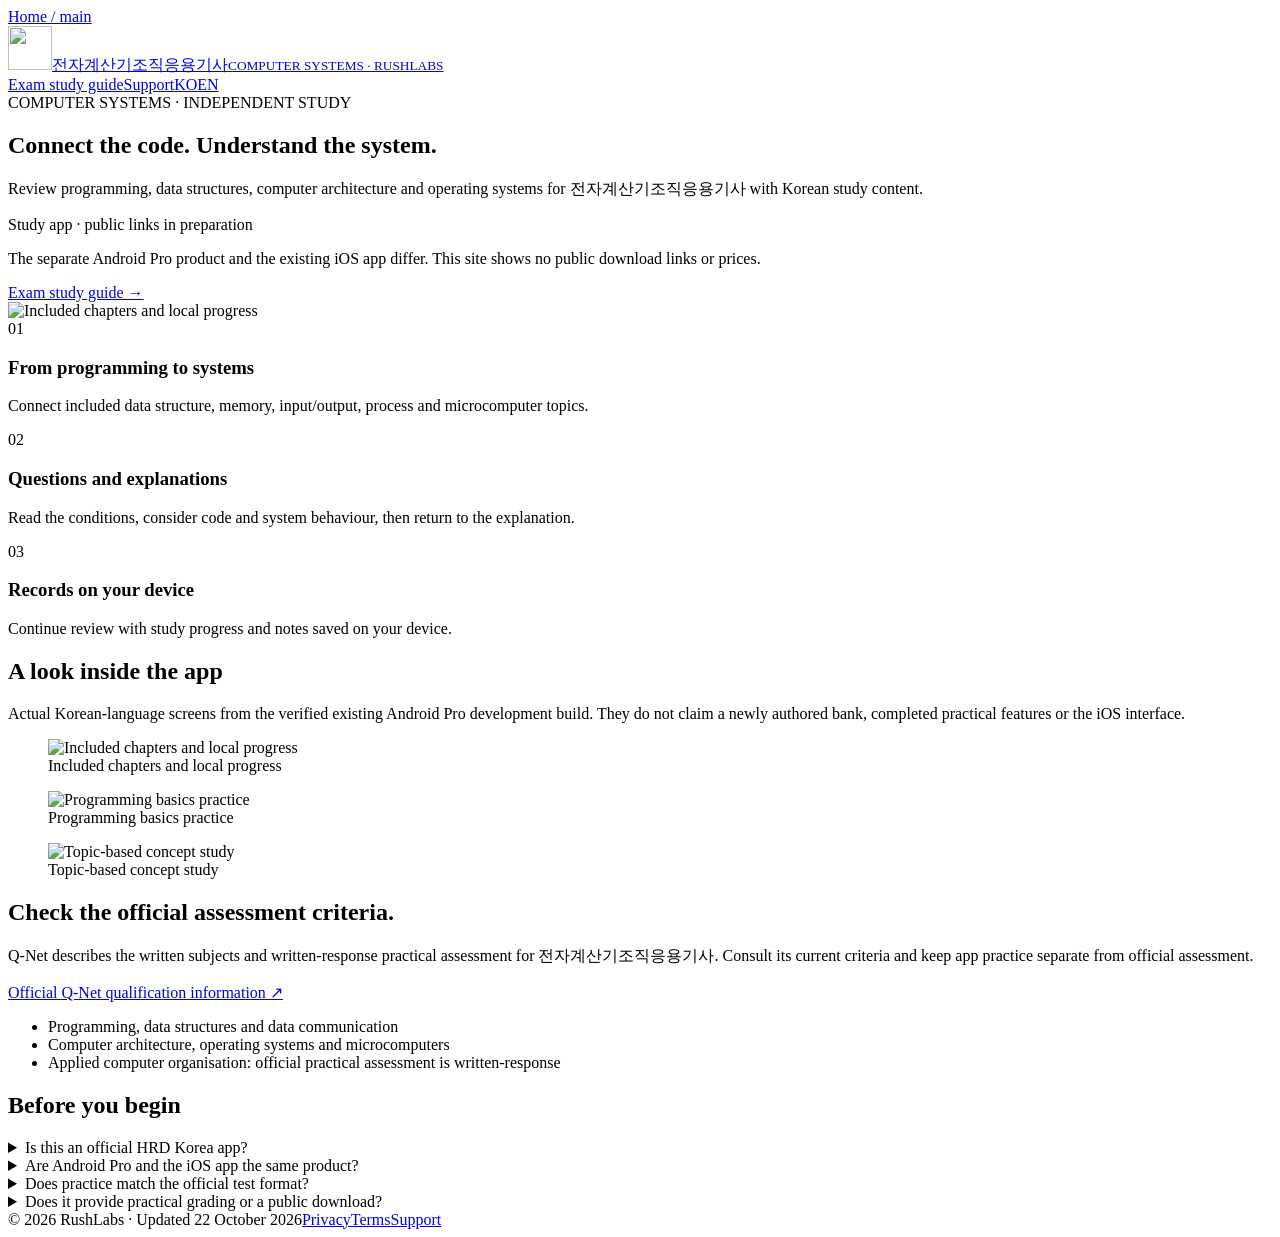
==== en/index.html @ a1891ecc "Publish app-specific Korean computer organisation study and support site" ====
<!doctype html><html lang="en"><head><meta charset="utf-8"><meta name="viewport" content="width=device-width,initial-scale=1"><title>Connect the code. Understand the system. · 전자계산기조직응용기사 필기·실기 Pro</title><meta name="description" content="Review programming, data structures, computer architecture and operating systems for 전자계산기조직응용기사 with Korean study content."><link rel="canonical" href="https://mcyj.github.io/500-kor-0010-web/en/"><link rel="alternate" hreflang="ko" href="https://mcyj.github.io/500-kor-0010-web/ko/"><link rel="alternate" hreflang="en" href="https://mcyj.github.io/500-kor-0010-web/en/"><link rel="alternate" hreflang="x-default" href="https://mcyj.github.io/500-kor-0010-web/ko/"><meta property="og:title" content="Connect the code. Understand the system."><meta property="og:description" content="Review programming, data structures, computer architecture and operating systems for 전자계산기조직응용기사 with Korean study content."><meta property="og:type" content="website"><meta property="og:url" content="https://mcyj.github.io/500-kor-0010-web/en/"><meta property="og:image" content="https://mcyj.github.io/500-kor-0010-web/assets/icon.png"><link rel="icon" href="/500-kor-0010-web/assets/icon.png"><link rel="stylesheet" href="/500-kor-0010-web/assets/style.css"><meta name="theme-color" content="#172f38"></head><body><a class="skip" href="#main">Home / main</a><header><a class="brand" href="/500-kor-0010-web/en/"><img src="/500-kor-0010-web/assets/icon.png" alt="" width="44" height="44"><span>전자계산기조직응용기사<small>COMPUTER SYSTEMS · RUSHLABS</small></span></a><nav aria-label="Navigation"><a href="/500-kor-0010-web/en/guide/">Exam study guide</a><a href="/500-kor-0010-web/en/support/">Support</a><span class="language"><a href="/500-kor-0010-web/ko/" lang="ko" hreflang="ko">KO</a><a href="/500-kor-0010-web/en/" lang="en" hreflang="en" aria-current="page">EN</a></span></nav></header><main id="main"><section class="hero"><div><div class="eyebrow">COMPUTER SYSTEMS · INDEPENDENT STUDY</div><h1>Connect the code. Understand the system.</h1><p class="lead">Review programming, data structures, computer architecture and operating systems for 전자계산기조직응용기사 with Korean study content.</p><span class="status" role="status">Study app · public links in preparation</span><p class="note">The separate Android Pro product and the existing iOS app differ. This site shows no public download links or prices.</p><a class="text-link" href="/500-kor-0010-web/en/guide/">Exam study guide →</a></div><div class="hero-art"><div class="phone"><img src="/500-kor-0010-web/assets/app-home.png" alt="Included chapters and local progress" width="720" height="1280" fetchpriority="high"></div></div></section><section class="section features"><article class="feature"><div class="number">01</div><h3>From programming to systems</h3><p>Connect included data structure, memory, input/output, process and microcomputer topics.</p></article><article class="feature"><div class="number">02</div><h3>Questions and explanations</h3><p>Read the conditions, consider code and system behaviour, then return to the explanation.</p></article><article class="feature"><div class="number">03</div><h3>Records on your device</h3><p>Continue review with study progress and notes saved on your device.</p></article></section><section class="section"><h2>A look inside the app</h2><p class="lead">Actual Korean-language screens from the verified existing Android Pro development build. They do not claim a newly authored bank, completed practical features or the iOS interface.</p><div class="screens"><figure class="screen"><img src="/500-kor-0010-web/assets/app-home.png" loading="lazy" width="720" height="1280" alt="Included chapters and local progress"><figcaption>Included chapters and local progress</figcaption></figure><figure class="screen"><img src="/500-kor-0010-web/assets/app-question.png" loading="lazy" width="720" height="1280" alt="Programming basics practice"><figcaption>Programming basics practice</figcaption></figure><figure class="screen"><img src="/500-kor-0010-web/assets/app-study.png" loading="lazy" width="720" height="1280" alt="Topic-based concept study"><figcaption>Topic-based concept study</figcaption></figure></div></section><section class="section"><div class="exam"><div><h2>Check the official assessment criteria.</h2><p>Q-Net describes the written subjects and written-response practical assessment for 전자계산기조직응용기사. Consult its current criteria and keep app practice separate from official assessment.</p><a href="https://www.q-net.or.kr/crf005.do?id=crf00503s02&jmCd=1322&jmInfoDivCcd=B0" rel="noopener">Official Q-Net qualification information ↗</a></div><ul><li>Programming, data structures and data communication</li><li>Computer architecture, operating systems and microcomputers</li><li>Applied computer organisation: official practical assessment is written-response</li></ul></div></section><section class="section"><h2>Before you begin</h2><details><summary>Is this an official HRD Korea app?</summary><p>No. RushLabs provides an independent study aid. It does not register candidates, award qualifications or make official pass decisions.</p></details><details><summary>Are Android Pro and the iOS app the same product?</summary><p>Android Pro is a separate paid product; iOS uses an update to the existing app. Purchases or subscriptions do not automatically transfer between these products or platforms.</p></details><details><summary>Does practice match the official test format?</summary><p>The included content and shown app screens are Korean. App question counts, practice structure and scores may differ from the official examination. Practice results are not official pass decisions.</p></details><details><summary>Does it provide practical grading or a public download?</summary><p>It does not provide official practical grading or hands-on certification. We do not create download links before verified public availability, and this site shows no prices.</p></details></section></main><footer><span>© 2026 RushLabs · Updated 22 October 2026</span><span class="footer-links"><a href="/500-kor-0010-web/en/privacy/">Privacy</a><a href="/500-kor-0010-web/en/terms/">Terms</a><a href="/500-kor-0010-web/en/support/">Support</a></span></footer></body></html>
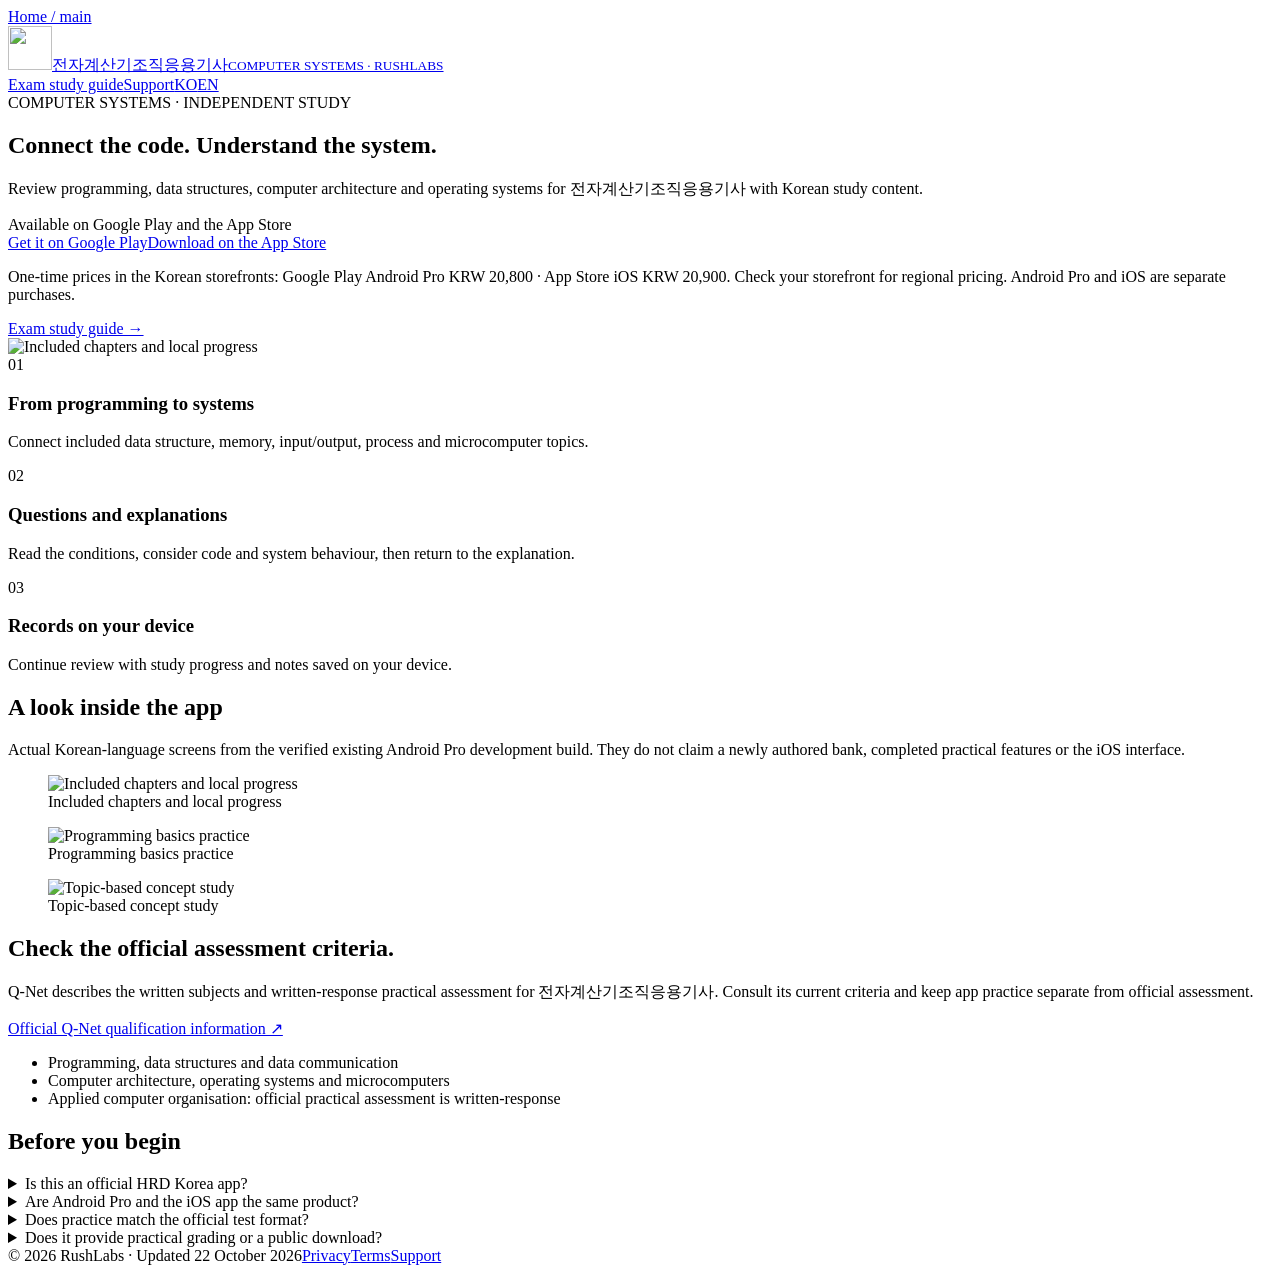
==== commit 90ae0919: "Link verified public paid apps and show storefront-specific prices" ====
--- a/en/index.html
+++ b/en/index.html
@@ -1 +1 @@
-<!doctype html><html lang="en"><head><meta charset="utf-8"><meta name="viewport" content="width=device-width,initial-scale=1"><title>Connect the code. Understand the system. · 전자계산기조직응용기사 필기·실기 Pro</title><meta name="description" content="Review programming, data structures, computer architecture and operating systems for 전자계산기조직응용기사 with Korean study content."><link rel="canonical" href="https://mcyj.github.io/500-kor-0010-web/en/"><link rel="alternate" hreflang="ko" href="https://mcyj.github.io/500-kor-0010-web/ko/"><link rel="alternate" hreflang="en" href="https://mcyj.github.io/500-kor-0010-web/en/"><link rel="alternate" hreflang="x-default" href="https://mcyj.github.io/500-kor-0010-web/ko/"><meta property="og:title" content="Connect the code. Understand the system."><meta property="og:description" content="Review programming, data structures, computer architecture and operating systems for 전자계산기조직응용기사 with Korean study content."><meta property="og:type" content="website"><meta property="og:url" content="https://mcyj.github.io/500-kor-0010-web/en/"><meta property="og:image" content="https://mcyj.github.io/500-kor-0010-web/assets/icon.png"><link rel="icon" href="/500-kor-0010-web/assets/icon.png"><link rel="stylesheet" href="/500-kor-0010-web/assets/style.css"><meta name="theme-color" content="#172f38"></head><body><a class="skip" href="#main">Home / main</a><header><a class="brand" href="/500-kor-0010-web/en/"><img src="/500-kor-0010-web/assets/icon.png" alt="" width="44" height="44"><span>전자계산기조직응용기사<small>COMPUTER SYSTEMS · RUSHLABS</small></span></a><nav aria-label="Navigation"><a href="/500-kor-0010-web/en/guide/">Exam study guide</a><a href="/500-kor-0010-web/en/support/">Support</a><span class="language"><a href="/500-kor-0010-web/ko/" lang="ko" hreflang="ko">KO</a><a href="/500-kor-0010-web/en/" lang="en" hreflang="en" aria-current="page">EN</a></span></nav></header><main id="main"><section class="hero"><div><div class="eyebrow">COMPUTER SYSTEMS · INDEPENDENT STUDY</div><h1>Connect the code. Understand the system.</h1><p class="lead">Review programming, data structures, computer architecture and operating systems for 전자계산기조직응용기사 with Korean study content.</p><span class="status" role="status">Study app · public links in preparation</span><p class="note">The separate Android Pro product and the existing iOS app differ. This site shows no public download links or prices.</p><a class="text-link" href="/500-kor-0010-web/en/guide/">Exam study guide →</a></div><div class="hero-art"><div class="phone"><img src="/500-kor-0010-web/assets/app-home.png" alt="Included chapters and local progress" width="720" height="1280" fetchpriority="high"></div></div></section><section class="section features"><article class="feature"><div class="number">01</div><h3>From programming to systems</h3><p>Connect included data structure, memory, input/output, process and microcomputer topics.</p></article><article class="feature"><div class="number">02</div><h3>Questions and explanations</h3><p>Read the conditions, consider code and system behaviour, then return to the explanation.</p></article><article class="feature"><div class="number">03</div><h3>Records on your device</h3><p>Continue review with study progress and notes saved on your device.</p></article></section><section class="section"><h2>A look inside the app</h2><p class="lead">Actual Korean-language screens from the verified existing Android Pro development build. They do not claim a newly authored bank, completed practical features or the iOS interface.</p><div class="screens"><figure class="screen"><img src="/500-kor-0010-web/assets/app-home.png" loading="lazy" width="720" height="1280" alt="Included chapters and local progress"><figcaption>Included chapters and local progress</figcaption></figure><figure class="screen"><img src="/500-kor-0010-web/assets/app-question.png" loading="lazy" width="720" height="1280" alt="Programming basics practice"><figcaption>Programming basics practice</figcaption></figure><figure class="screen"><img src="/500-kor-0010-web/assets/app-study.png" loading="lazy" width="720" height="1280" alt="Topic-based concept study"><figcaption>Topic-based concept study</figcaption></figure></div></section><section class="section"><div class="exam"><div><h2>Check the official assessment criteria.</h2><p>Q-Net describes the written subjects and written-response practical assessment for 전자계산기조직응용기사. Consult its current criteria and keep app practice separate from official assessment.</p><a href="https://www.q-net.or.kr/crf005.do?id=crf00503s02&jmCd=1322&jmInfoDivCcd=B0" rel="noopener">Official Q-Net qualification information ↗</a></div><ul><li>Programming, data structures and data communication</li><li>Computer architecture, operating systems and microcomputers</li><li>Applied computer organisation: official practical assessment is written-response</li></ul></div></section><section class="section"><h2>Before you begin</h2><details><summary>Is this an official HRD Korea app?</summary><p>No. RushLabs provides an independent study aid. It does not register candidates, award qualifications or make official pass decisions.</p></details><details><summary>Are Android Pro and the iOS app the same product?</summary><p>Android Pro is a separate paid product; iOS uses an update to the existing app. Purchases or subscriptions do not automatically transfer between these products or platforms.</p></details><details><summary>Does practice match the official test format?</summary><p>The included content and shown app screens are Korean. App question counts, practice structure and scores may differ from the official examination. Practice results are not official pass decisions.</p></details><details><summary>Does it provide practical grading or a public download?</summary><p>It does not provide official practical grading or hands-on certification. We do not create download links before verified public availability, and this site shows no prices.</p></details></section></main><footer><span>© 2026 RushLabs · Updated 22 October 2026</span><span class="footer-links"><a href="/500-kor-0010-web/en/privacy/">Privacy</a><a href="/500-kor-0010-web/en/terms/">Terms</a><a href="/500-kor-0010-web/en/support/">Support</a></span></footer></body></html>+<!doctype html><html lang="en"><head><meta charset="utf-8"><meta name="viewport" content="width=device-width,initial-scale=1"><title>Connect the code. Understand the system. · 전자계산기조직응용기사 필기·실기 Pro</title><meta name="description" content="Review programming, data structures, computer architecture and operating systems for 전자계산기조직응용기사 with Korean study content."><link rel="canonical" href="https://mcyj.github.io/500-kor-0010-web/en/"><link rel="alternate" hreflang="ko" href="https://mcyj.github.io/500-kor-0010-web/ko/"><link rel="alternate" hreflang="en" href="https://mcyj.github.io/500-kor-0010-web/en/"><link rel="alternate" hreflang="x-default" href="https://mcyj.github.io/500-kor-0010-web/ko/"><meta property="og:title" content="Connect the code. Understand the system."><meta property="og:description" content="Review programming, data structures, computer architecture and operating systems for 전자계산기조직응용기사 with Korean study content."><meta property="og:type" content="website"><meta property="og:url" content="https://mcyj.github.io/500-kor-0010-web/en/"><meta property="og:image" content="https://mcyj.github.io/500-kor-0010-web/assets/icon.png"><link rel="icon" href="/500-kor-0010-web/assets/icon.png"><link rel="stylesheet" href="/500-kor-0010-web/assets/style.css"><meta name="theme-color" content="#172f38"></head><body><a class="skip" href="#main">Home / main</a><header><a class="brand" href="/500-kor-0010-web/en/"><img src="/500-kor-0010-web/assets/icon.png" alt="" width="44" height="44"><span>전자계산기조직응용기사<small>COMPUTER SYSTEMS · RUSHLABS</small></span></a><nav aria-label="Navigation"><a href="/500-kor-0010-web/en/guide/">Exam study guide</a><a href="/500-kor-0010-web/en/support/">Support</a><span class="language"><a href="/500-kor-0010-web/ko/" lang="ko" hreflang="ko">KO</a><a href="/500-kor-0010-web/en/" lang="en" hreflang="en" aria-current="page">EN</a></span></nav></header><main id="main"><section class="hero"><div><div class="eyebrow">COMPUTER SYSTEMS · INDEPENDENT STUDY</div><h1>Connect the code. Understand the system.</h1><p class="lead">Review programming, data structures, computer architecture and operating systems for 전자계산기조직응용기사 with Korean study content.</p><span class="status" role="status">Available on Google Play and the App Store</span><div class="store-row"><a class="store-download" href="https://play.google.com/store/apps/details?id=app.mcyj.examprep.kor0010.pro">Get it on Google Play</a><a class="store-download" href="https://apps.apple.com/app/id6804035976">Download on the App Store</a></div><p class="note">One-time prices in the Korean storefronts: Google Play Android Pro KRW 20,800 · App Store iOS KRW 20,900. Check your storefront for regional pricing. Android Pro and iOS are separate purchases.</p><a class="text-link" href="/500-kor-0010-web/en/guide/">Exam study guide →</a></div><div class="hero-art"><div class="phone"><img src="/500-kor-0010-web/assets/app-home.png" alt="Included chapters and local progress" width="720" height="1280" fetchpriority="high"></div></div></section><section class="section features"><article class="feature"><div class="number">01</div><h3>From programming to systems</h3><p>Connect included data structure, memory, input/output, process and microcomputer topics.</p></article><article class="feature"><div class="number">02</div><h3>Questions and explanations</h3><p>Read the conditions, consider code and system behaviour, then return to the explanation.</p></article><article class="feature"><div class="number">03</div><h3>Records on your device</h3><p>Continue review with study progress and notes saved on your device.</p></article></section><section class="section"><h2>A look inside the app</h2><p class="lead">Actual Korean-language screens from the verified existing Android Pro development build. They do not claim a newly authored bank, completed practical features or the iOS interface.</p><div class="screens"><figure class="screen"><img src="/500-kor-0010-web/assets/app-home.png" loading="lazy" width="720" height="1280" alt="Included chapters and local progress"><figcaption>Included chapters and local progress</figcaption></figure><figure class="screen"><img src="/500-kor-0010-web/assets/app-question.png" loading="lazy" width="720" height="1280" alt="Programming basics practice"><figcaption>Programming basics practice</figcaption></figure><figure class="screen"><img src="/500-kor-0010-web/assets/app-study.png" loading="lazy" width="720" height="1280" alt="Topic-based concept study"><figcaption>Topic-based concept study</figcaption></figure></div></section><section class="section"><div class="exam"><div><h2>Check the official assessment criteria.</h2><p>Q-Net describes the written subjects and written-response practical assessment for 전자계산기조직응용기사. Consult its current criteria and keep app practice separate from official assessment.</p><a href="https://www.q-net.or.kr/crf005.do?id=crf00503s02&jmCd=1322&jmInfoDivCcd=B0" rel="noopener">Official Q-Net qualification information ↗</a></div><ul><li>Programming, data structures and data communication</li><li>Computer architecture, operating systems and microcomputers</li><li>Applied computer organisation: official practical assessment is written-response</li></ul></div></section><section class="section"><h2>Before you begin</h2><details><summary>Is this an official HRD Korea app?</summary><p>No. RushLabs provides an independent study aid. It does not register candidates, award qualifications or make official pass decisions.</p></details><details><summary>Are Android Pro and the iOS app the same product?</summary><p>Android Pro is a separate paid product; iOS uses an update to the existing app. Purchases or subscriptions do not automatically transfer between these products or platforms.</p></details><details><summary>Does practice match the official test format?</summary><p>The included content and shown app screens are Korean. App question counts, practice structure and scores may differ from the official examination. Practice results are not official pass decisions.</p></details><details><summary>Does it provide practical grading or a public download?</summary><p>Android Pro is available on Google Play. It does not provide official practical grading or hands-on certification. The iOS app is also available on the App Store as a separate purchase from Android Pro.</p></details></section></main><footer><span>© 2026 RushLabs · Updated 22 October 2026</span><span class="footer-links"><a href="/500-kor-0010-web/en/privacy/">Privacy</a><a href="/500-kor-0010-web/en/terms/">Terms</a><a href="/500-kor-0010-web/en/support/">Support</a></span></footer></body></html>
